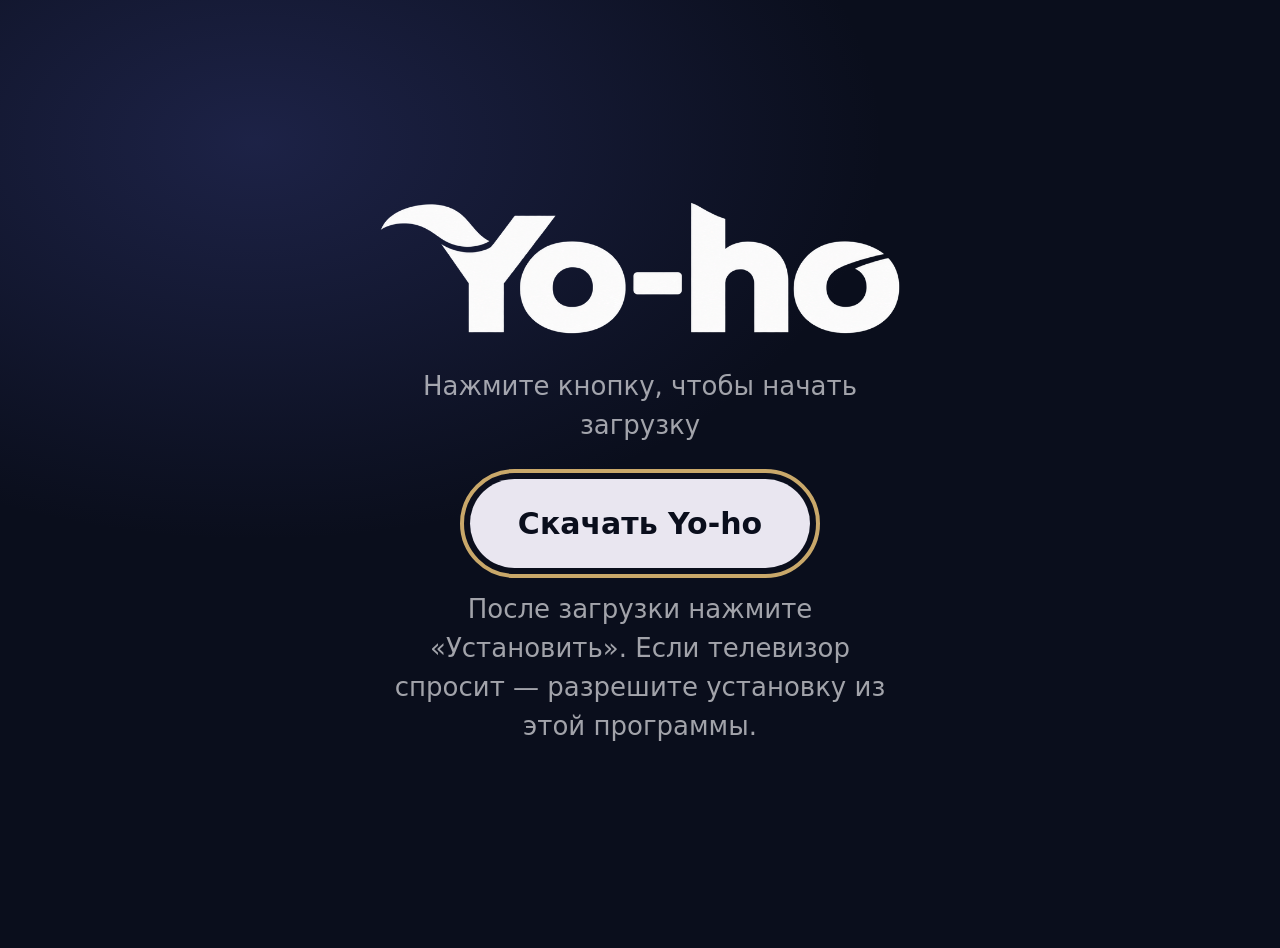
==== tv/index.html @ 595785c8 "Страница для ТВ: ?v=<версия> — скачать конкретную версию (тестовую владельцу) Co-Authored-By: Claude" ====
<!doctype html>
<html lang="ru">
<head>
<meta charset="utf-8">
<meta name="viewport" content="width=device-width,initial-scale=1">
<!-- Яндекс Диск не отдаёт файлы, если браузер сообщает, что пришёл с чужого сайта (403) — не сообщаем. -->
<meta name="referrer" content="no-referrer">
<title>Yo-ho для телевизора</title>
<link rel="icon" href="../favicon.png">
<style>
body{margin:0;min-height:100vh;display:grid;place-items:center;background:radial-gradient(70% 60% at 20% 15%,rgba(64,72,150,.35),transparent 70%),#0A0E1C;color:#E9E6F0;font:400 26px/1.5 system-ui,sans-serif;text-align:center;padding:24px}
img{width:min(520px,80vw)}
a.go{display:inline-block;margin-top:34px;padding:22px 48px;border-radius:999px;background:#E9E6F0;color:#0A0E1C;font-weight:700;text-decoration:none;font-size:30px}
a.go:focus{outline:4px solid #C9A86A;outline-offset:6px}
p{color:rgba(245,245,247,.65);max-width:30ch;margin:22px auto 0}
</style>
</head>
<body>
<main>
  <img src="../logo.png" alt="Yo-ho">
  <p id="t">Ищу свежую версию для телевизора…</p>
  <a class="go" id="go" href="#" autofocus>Скачать Yo-ho</a>
  <p>После загрузки нажмите «Установить». Если телевизор спросит — разрешите установку из этой программы.</p>
</main>
<script src="../disk.js?v=6"></script>
<script>
// Свежий файл для ТВ — прямо с Яндекс Диска Yo-ho (работает без VPN).
var go=document.getElementById('go'),t=document.getElementById('t');
go.href=YoHo.folder;
function start(){YoHo.download('apk',function(x){if(x)t.textContent=x;});}
go.addEventListener('click',function(e){e.preventDefault();start();});
YoHo.current().then(function(j){
  if(!j.version)return;
  t.textContent='Версия '+j.version+' — загрузка начнётся сама';
  setTimeout(start,1500);
}).catch(function(){t.textContent='Нажмите кнопку, чтобы начать загрузку';});
go.focus();
</script>
</body>
</html>
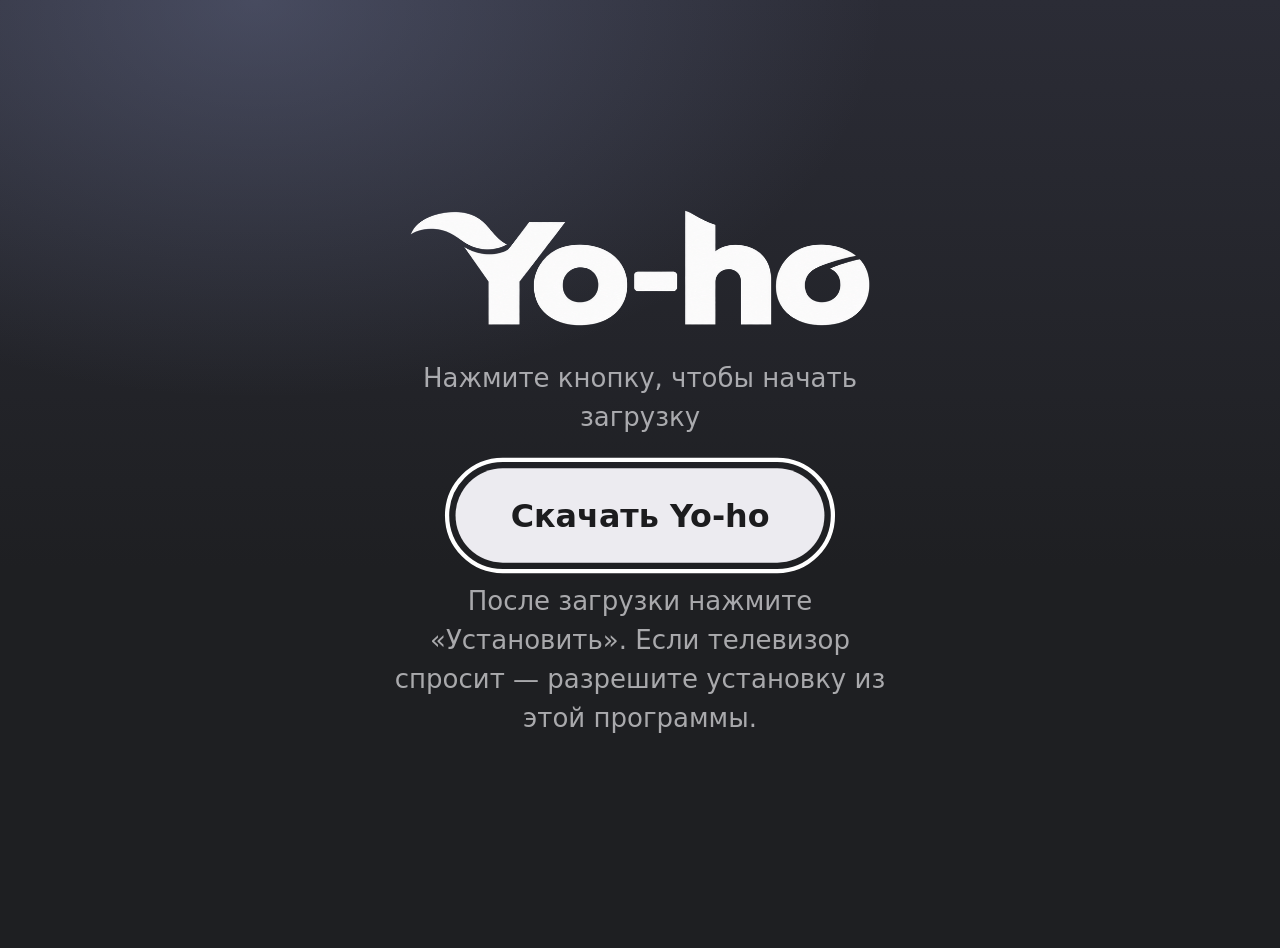
==== commit f4c8a3aa: "Сайт в стиле приложения: тёмный фон с мягким светом, крупная типографика, стеклянные карточки, кнопк" ====
--- a/tv/index.html
+++ b/tv/index.html
@@ -8,11 +8,14 @@
 <title>Yo-ho для телевизора</title>
 <link rel="icon" href="../favicon.png">
 <style>
-body{margin:0;min-height:100vh;display:grid;place-items:center;background:radial-gradient(70% 60% at 20% 15%,rgba(64,72,150,.35),transparent 70%),#0A0E1C;color:#E9E6F0;font:400 26px/1.5 system-ui,sans-serif;text-align:center;padding:24px}
-img{width:min(520px,80vw)}
-a.go{display:inline-block;margin-top:34px;padding:22px 48px;border-radius:999px;background:#E9E6F0;color:#0A0E1C;font-weight:700;text-decoration:none;font-size:30px}
-a.go:focus{outline:4px solid #C9A86A;outline-offset:6px}
-p{color:rgba(245,245,247,.65);max-width:30ch;margin:22px auto 0}
+/* Страница для телевизора — в стиле приложения: тёмный фон с мягким светом, белая кнопка-таблетка. */
+body{margin:0;min-height:100vh;display:grid;place-items:center;color:#F5F5F7;font:400 26px/1.5 Inter,system-ui,sans-serif;text-align:center;padding:24px;
+  background:radial-gradient(70% 60% at 20% 0%,rgba(114,122,158,.40),transparent 70%),linear-gradient(180deg,#2B2C36,#1E1F22 60%);
+  overflow-wrap:normal;word-break:keep-all;hyphens:none}
+img{width:min(460px,80vw)}
+a.go{display:inline-block;margin-top:34px;padding:22px 52px;border-radius:999px;background:#ECEBF0;color:#1C1C1E;font-weight:700;text-decoration:none;font-size:30px;white-space:nowrap;transition:transform .15s}
+a.go:focus{outline:4px solid #fff;outline-offset:6px;transform:scale(1.06)}
+p{color:rgba(245,245,247,.65);max-width:32ch;margin:22px auto 0}
 </style>
 </head>
 <body>
@@ -22,7 +25,7 @@
   <a class="go" id="go" href="#" autofocus>Скачать Yo-ho</a>
   <p>После загрузки нажмите «Установить». Если телевизор спросит — разрешите установку из этой программы.</p>
 </main>
-<script src="../disk.js?v=6"></script>
+<script src="../disk.js?v=7"></script>
 <script>
 // Свежий файл для ТВ — прямо с Яндекс Диска Yo-ho (работает без VPN).
 var go=document.getElementById('go'),t=document.getElementById('t');
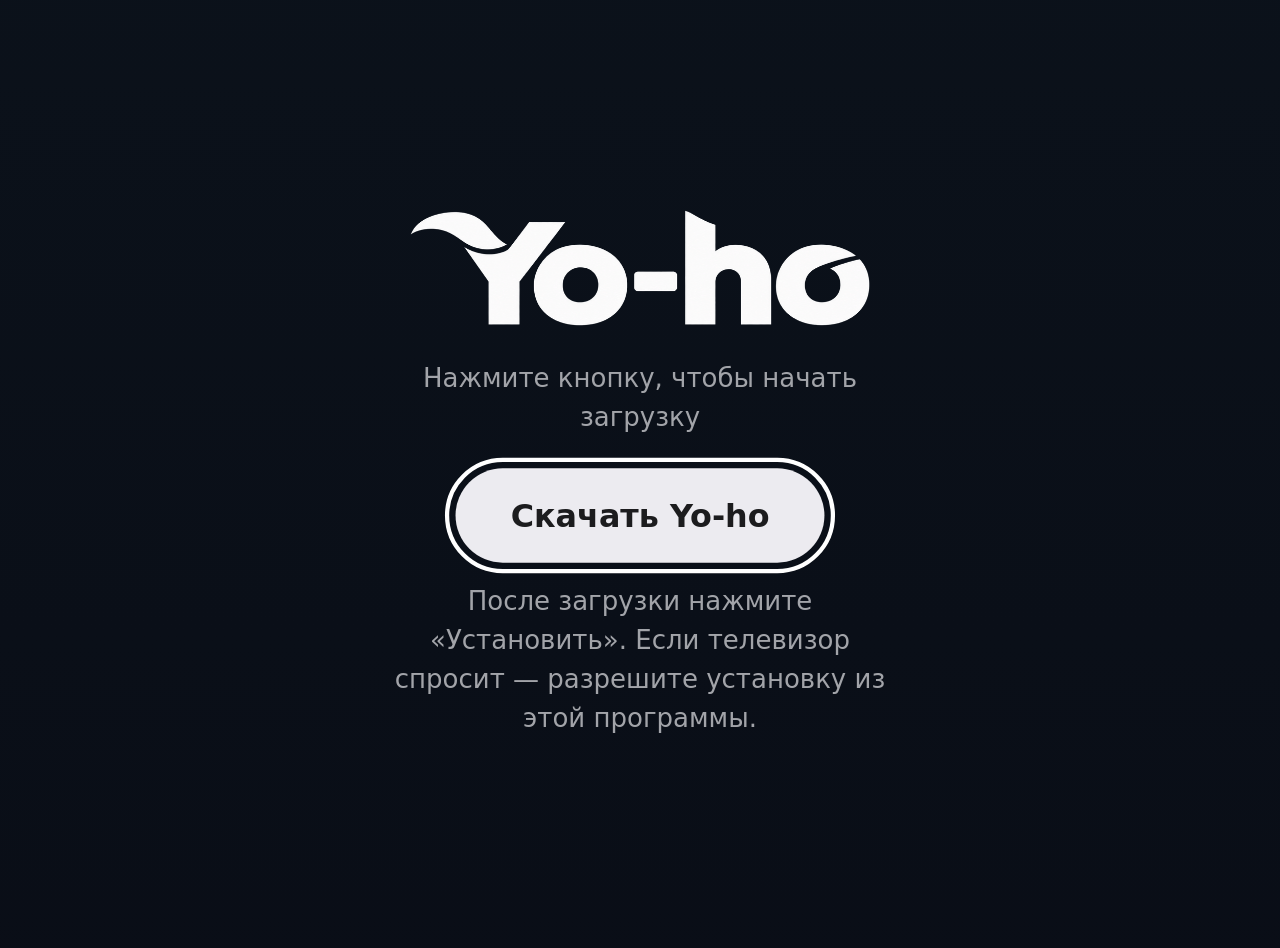
==== commit 90146401: "Align public Yo-ho help and Android TV download pages with Trigger poster backdrop" ====
--- a/tv/index.html
+++ b/tv/index.html
@@ -8,9 +8,9 @@
 <title>Yo-ho для телевизора</title>
 <link rel="icon" href="../favicon.png">
 <style>
-/* Страница для телевизора — в стиле приложения: тёмный фон с мягким светом, белая кнопка-таблетка. */
+/* Страница для телевизора: тёмный постер «Триггера» под сильным затемнением, белая кнопка. */
 body{margin:0;min-height:100vh;display:grid;place-items:center;color:#F5F5F7;font:400 26px/1.5 Inter,system-ui,sans-serif;text-align:center;padding:24px;
-  background:radial-gradient(70% 60% at 20% 0%,rgba(114,122,158,.40),transparent 70%),linear-gradient(180deg,#2B2C36,#1E1F22 60%);
+  background:linear-gradient(rgba(10,16,25,.84),rgba(9,13,22,.92)),url('https://artworks.thetvdb.com/banners/series/353116/posters/5f0c09dec9c15.jpg') center/cover no-repeat,#101821;
   overflow-wrap:normal;word-break:keep-all;hyphens:none}
 img{width:min(460px,80vw)}
 a.go{display:inline-block;margin-top:34px;padding:22px 52px;border-radius:999px;background:#ECEBF0;color:#1C1C1E;font-weight:700;text-decoration:none;font-size:30px;white-space:nowrap;transition:transform .15s}
@@ -25,11 +25,11 @@
   <a class="go" id="go" href="#" autofocus>Скачать Yo-ho</a>
   <p>После загрузки нажмите «Установить». Если телевизор спросит — разрешите установку из этой программы.</p>
 </main>
-<script src="../disk.js?v=7"></script>
+<script src="../disk.js?v=8"></script>
 <script>
 // Свежий файл для ТВ — прямо с Яндекс Диска Yo-ho (работает без VPN).
 var go=document.getElementById('go'),t=document.getElementById('t');
-go.href=YoHo.folder;
+go.href="#";
 function start(){YoHo.download('apk',function(x){if(x)t.textContent=x;});}
 go.addEventListener('click',function(e){e.preventDefault();start();});
 YoHo.current().then(function(j){
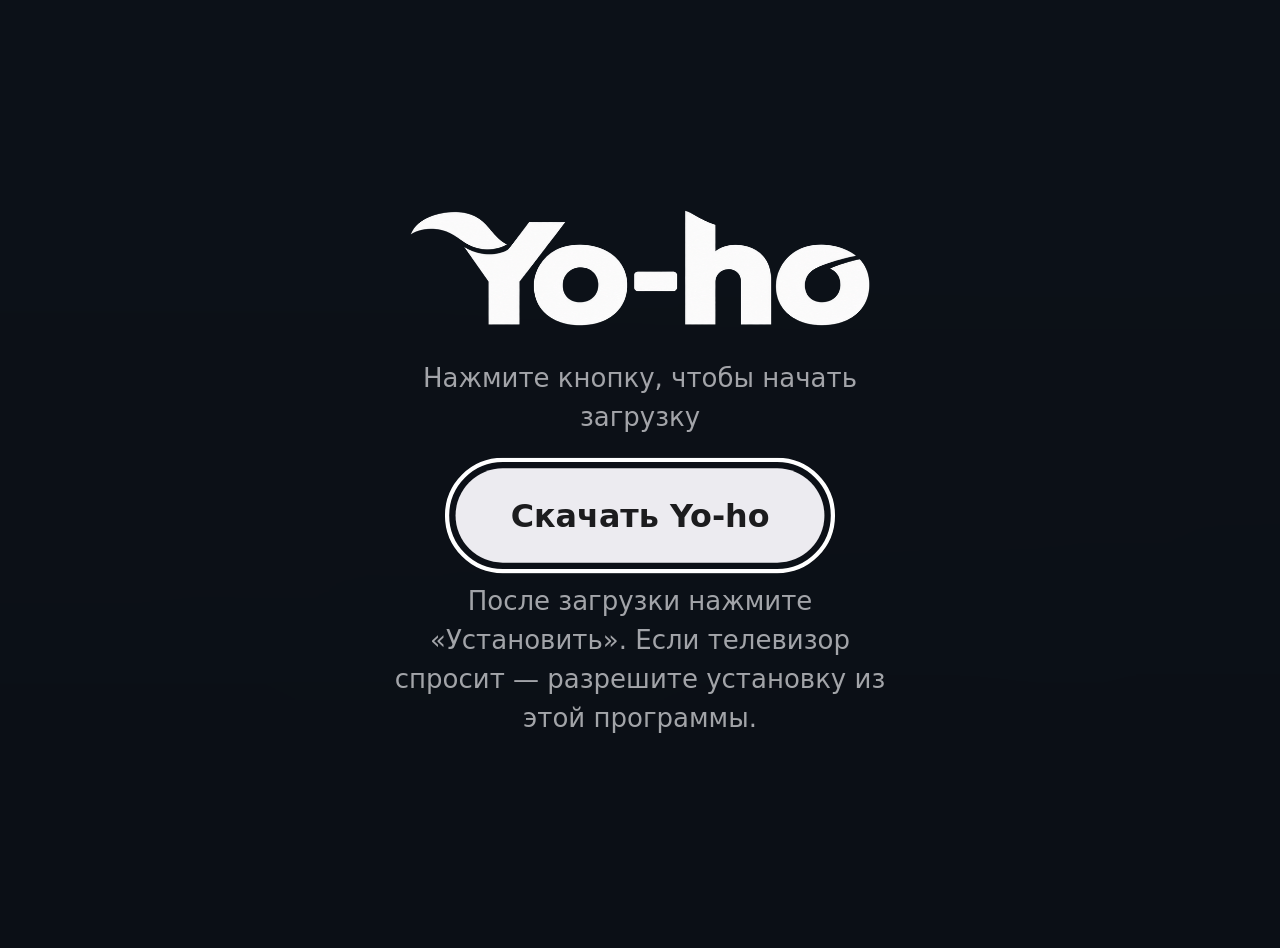
==== commit 09c9c073: "Apply real blur to Trigger art on TV download page; remove unblurred poster" ====
--- a/tv/index.html
+++ b/tv/index.html
@@ -9,9 +9,10 @@
 <link rel="icon" href="../favicon.png">
 <style>
 /* Страница для телевизора: тёмный постер «Триггера» под сильным затемнением, белая кнопка. */
-body{margin:0;min-height:100vh;display:grid;place-items:center;color:#F5F5F7;font:400 26px/1.5 Inter,system-ui,sans-serif;text-align:center;padding:24px;
-  background:linear-gradient(rgba(10,16,25,.84),rgba(9,13,22,.92)),url('https://artworks.thetvdb.com/banners/series/353116/posters/5f0c09dec9c15.jpg') center/cover no-repeat,#101821;
+body{margin:0;min-height:100vh;display:grid;place-items:center;isolation:isolate;color:#F5F5F7;font:400 26px/1.5 Inter,system-ui,sans-serif;text-align:center;padding:24px;
+  background:#101821;
   overflow-wrap:normal;word-break:keep-all;hyphens:none}
+body::before{content:"";position:fixed;inset:-22%;z-index:-1;pointer-events:none; background:linear-gradient(rgba(10,16,25,.72),rgba(9,13,22,.89)),url('https://artworks.thetvdb.com/banners/series/353116/posters/5f0c09dec9c15.jpg') center/cover no-repeat,#101821;filter:blur(88px) saturate(.75);transform:scale(1.12)}
 img{width:min(460px,80vw)}
 a.go{display:inline-block;margin-top:34px;padding:22px 52px;border-radius:999px;background:#ECEBF0;color:#1C1C1E;font-weight:700;text-decoration:none;font-size:30px;white-space:nowrap;transition:transform .15s}
 a.go:focus{outline:4px solid #fff;outline-offset:6px;transform:scale(1.06)}
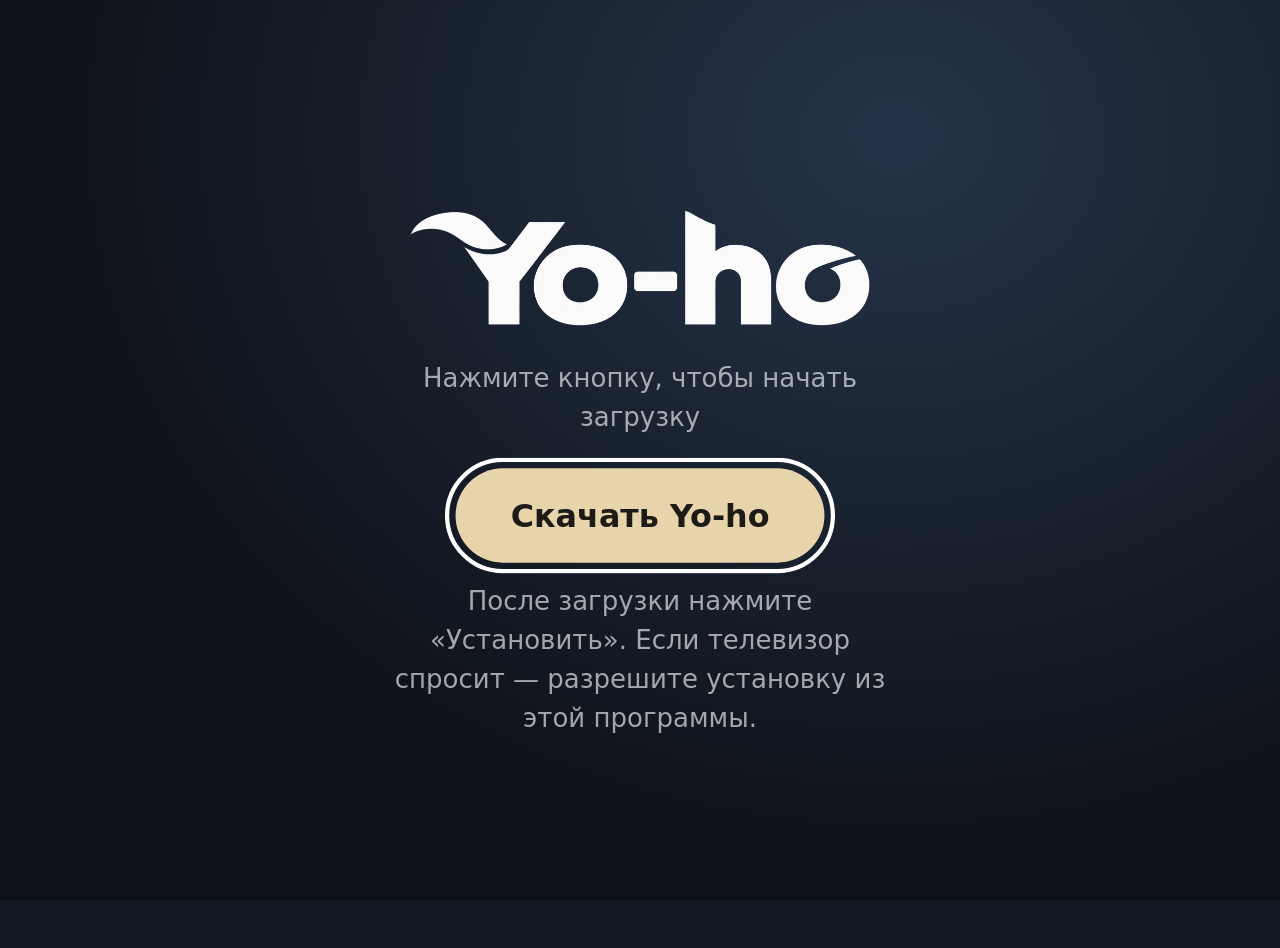
==== commit 6a92fe63: "Draft premium Yo-ho website and synchronized help and privacy pages" ====
--- a/tv/index.html
+++ b/tv/index.html
@@ -3,7 +3,7 @@
 <head>
 <meta charset="utf-8">
 <meta name="viewport" content="width=device-width,initial-scale=1">
-<!-- Яндекс Диск не отдаёт файлы, если браузер сообщает, что пришёл с чужого сайта (403) — не сообщаем. -->
+<!-- Официальный APK скачивается из публичного стабильного выпуска GitHub. -->
 <meta name="referrer" content="no-referrer">
 <title>Yo-ho для телевизора</title>
 <link rel="icon" href="../favicon.png">
@@ -12,9 +12,9 @@
 body{margin:0;min-height:100vh;display:grid;place-items:center;isolation:isolate;color:#F5F5F7;font:400 26px/1.5 Inter,system-ui,sans-serif;text-align:center;padding:24px;
   background:#101821;
   overflow-wrap:normal;word-break:keep-all;hyphens:none}
-body::before{content:"";position:fixed;inset:-22%;z-index:-1;pointer-events:none; background:linear-gradient(rgba(10,16,25,.72),rgba(9,13,22,.89)),url('https://artworks.thetvdb.com/banners/series/353116/posters/5f0c09dec9c15.jpg') center/cover no-repeat,#101821;filter:blur(88px) saturate(.75);transform:scale(1.12)}
+body::before{content:"";position:fixed;inset:0;z-index:-1;pointer-events:none;background:radial-gradient(ellipse at 70% 15%,#263449,#0d1118 68%)}
 img{width:min(460px,80vw)}
-a.go{display:inline-block;margin-top:34px;padding:22px 52px;border-radius:999px;background:#ECEBF0;color:#1C1C1E;font-weight:700;text-decoration:none;font-size:30px;white-space:nowrap;transition:transform .15s}
+a.go{display:inline-block;margin-top:34px;padding:22px 52px;border-radius:999px;background:#e8d4aa;color:#1c1b18;font-weight:700;text-decoration:none;font-size:30px;white-space:nowrap;transition:transform .15s}
 a.go:focus{outline:4px solid #fff;outline-offset:6px;transform:scale(1.06)}
 p{color:rgba(245,245,247,.65);max-width:32ch;margin:22px auto 0}
 </style>
@@ -26,9 +26,9 @@
   <a class="go" id="go" href="#" autofocus>Скачать Yo-ho</a>
   <p>После загрузки нажмите «Установить». Если телевизор спросит — разрешите установку из этой программы.</p>
 </main>
-<script src="../disk.js?v=8"></script>
+<script src="../disk.js?v=9"></script>
 <script>
-// Свежий файл для ТВ — прямо с Яндекс Диска Yo-ho (работает без VPN).
+// Свежий стабильный APK напрямую с открытого GitHub.
 var go=document.getElementById('go'),t=document.getElementById('t');
 go.href="#";
 function start(){YoHo.download('apk',function(x){if(x)t.textContent=x;});}
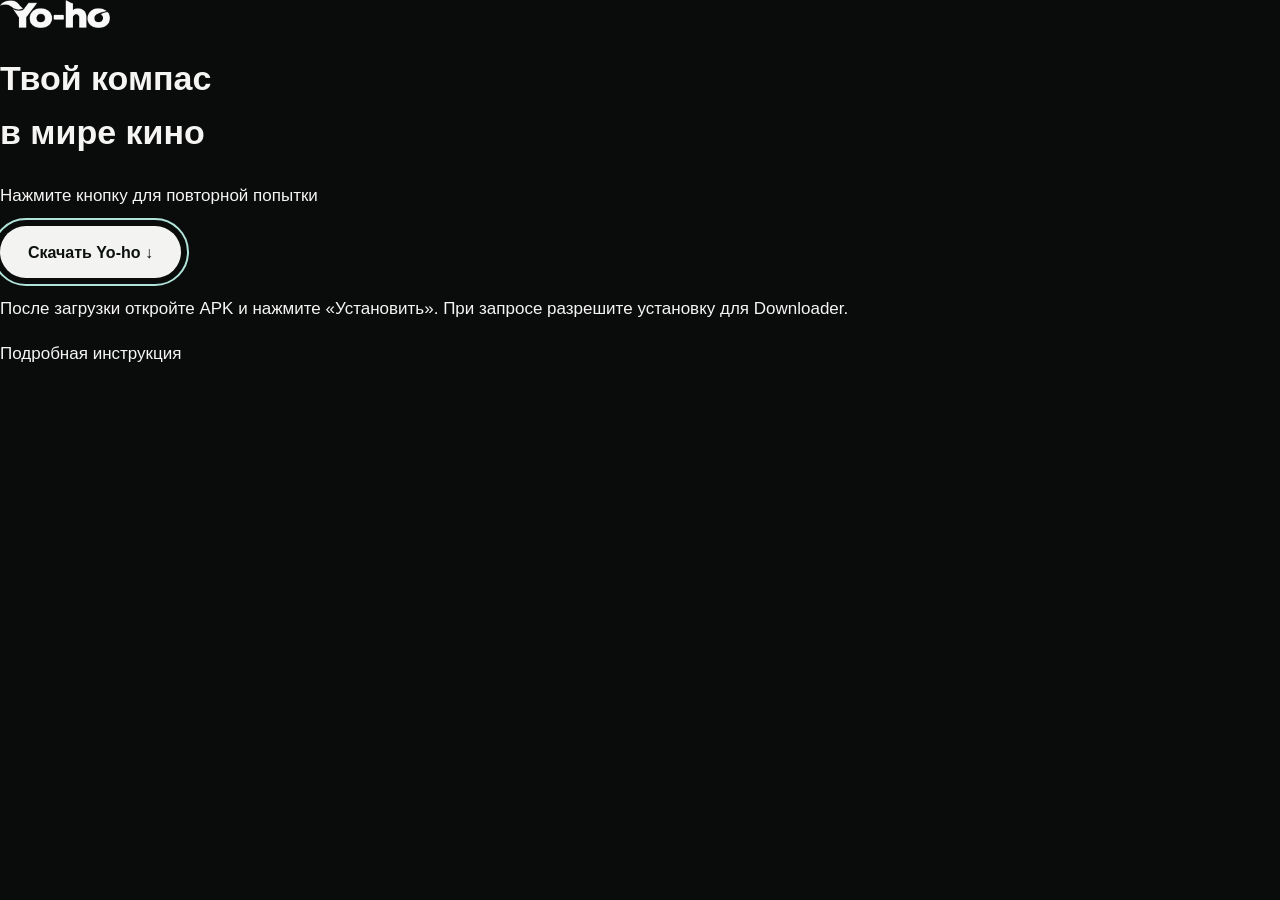
==== commit b151e2a2: "Publish approved Yo-ho Essential website with responsive gallery and original TV screenshots" ====
--- a/tv/index.html
+++ b/tv/index.html
@@ -1,44 +1 @@
-<!doctype html>
-<html lang="ru">
-<head>
-<meta charset="utf-8">
-<meta name="viewport" content="width=device-width,initial-scale=1">
-<!-- Официальный APK скачивается из публичного стабильного выпуска GitHub. -->
-<meta name="referrer" content="no-referrer">
-<title>Yo-ho для телевизора</title>
-<link rel="icon" href="../favicon.png">
-<style>
-/* Страница для телевизора: тёмный постер «Триггера» под сильным затемнением, белая кнопка. */
-body{margin:0;min-height:100vh;display:grid;place-items:center;isolation:isolate;color:#F5F5F7;font:400 26px/1.5 Inter,system-ui,sans-serif;text-align:center;padding:24px;
-  background:#101821;
-  overflow-wrap:normal;word-break:keep-all;hyphens:none}
-body::before{content:"";position:fixed;inset:0;z-index:-1;pointer-events:none;background:radial-gradient(ellipse at 70% 15%,#263449,#0d1118 68%)}
-img{width:min(460px,80vw)}
-a.go{display:inline-block;margin-top:34px;padding:22px 52px;border-radius:999px;background:#e8d4aa;color:#1c1b18;font-weight:700;text-decoration:none;font-size:30px;white-space:nowrap;transition:transform .15s}
-a.go:focus{outline:4px solid #fff;outline-offset:6px;transform:scale(1.06)}
-p{color:rgba(245,245,247,.65);max-width:32ch;margin:22px auto 0}
-</style>
-</head>
-<body>
-<main>
-  <img src="../logo.png" alt="Yo-ho">
-  <p id="t">Ищу свежую версию для телевизора…</p>
-  <a class="go" id="go" href="#" autofocus>Скачать Yo-ho</a>
-  <p>После загрузки нажмите «Установить». Если телевизор спросит — разрешите установку из этой программы.</p>
-</main>
-<script src="../disk.js?v=9"></script>
-<script>
-// Свежий стабильный APK напрямую с открытого GitHub.
-var go=document.getElementById('go'),t=document.getElementById('t');
-go.href="#";
-function start(){YoHo.download('apk',function(x){if(x)t.textContent=x;});}
-go.addEventListener('click',function(e){e.preventDefault();start();});
-YoHo.current().then(function(j){
-  if(!j.version)return;
-  t.textContent='Версия '+j.version+' — загрузка начнётся сама';
-  setTimeout(start,1500);
-}).catch(function(){t.textContent='Нажмите кнопку, чтобы начать загрузку';});
-go.focus();
-</script>
-</body>
-</html>
+<!doctype html><html lang="ru"><head><meta charset="utf-8"><meta name="viewport" content="width=device-width,initial-scale=1"><meta name="theme-color" content="#0c1717"><meta name="referrer" content="no-referrer"><meta name="description" content="Yo-ho — каталог, личная коллекция и просмотр на Android TV и Google TV. Доступ по приглашению."><title>Yo-ho для телевизора</title><link rel="icon" href="../favicon.png"><link rel="stylesheet" href="../style.css"></head><body><a class="skip" href="#main">К содержанию</a><div class="tv"><main id="main"><img class="logo" src="../assets/logo.png" alt="Yo-ho"><h1>Твой компас<br>в мире кино</h1><p data-version>Официальный стабильный выпуск</p><a class="button" href="https://github.com/deepworks-soft/yo-ho/releases/latest" data-download autofocus>Скачать Yo-ho ↓</a><p data-status>После загрузки откройте APK и нажмите «Установить». При запросе разрешите установку для Downloader.</p><a href="../install.html">Подробная инструкция</a></main></div><script src="../disk.js"></script><script>(function(){var go=document.querySelector('[data-download]'),label=document.querySelector('[data-version]'),status=document.querySelector('[data-status]');if(!window.fetch){label.textContent='Официальный релиз на GitHub';return;}go.addEventListener('click',function(e){e.preventDefault();YoHo.download('apk',function(t){status.textContent=t})});YoHo.current().then(function(c){label.textContent='Версия '+c.version+' — загрузка начнётся автоматически';setTimeout(function(){YoHo.download('apk',function(t){status.textContent=t})},1500)}).catch(function(){label.textContent='Нажмите кнопку для повторной попытки'});go.focus()})();</script></body></html>
--- a/style.css
+++ b/style.css
@@ -0,0 +1,15 @@
+
+:root{color-scheme:dark;--bg:#0a0b0b;--text:#f5f5f3;--muted:#aeb4b3;--line:#282c2b;--accent:#b0e4d8}*{box-sizing:border-box}html{scroll-behavior:smooth}body{margin:0;background:var(--bg);color:var(--text);font:17px/1.6 -apple-system,BlinkMacSystemFont,"Segoe UI",Arial,sans-serif;-webkit-font-smoothing:antialiased}a{color:inherit;text-decoration:none}a:focus-visible,summary:focus-visible,button:focus-visible{outline:2px solid var(--accent);outline-offset:6px}a:hover{color:var(--accent)}img{max-width:100%;display:block}header{border-bottom:1px solid var(--line)}.nav{max-width:1180px;margin:auto;display:flex;align-items:center;justify-content:space-between;padding:0 32px;min-height:76px;gap:20px}.logo{width:110px;height:auto}nav.primary{display:flex;gap:32px;align-items:center;font-size:16px}.nav a{white-space:nowrap}.home{max-width:1200px;margin:auto;padding:68px 36px 36px;text-align:center}.platform{font-size:15px;letter-spacing:.03em;color:var(--accent);margin:0 0 18px}.home h1{font-size:clamp(48px,7.3vw,105px);line-height:1.02;letter-spacing:-.06em;font-weight:650;margin:0 auto 20px;max-width:950px}.home .lead{font-size:clamp(18px,2.2vw,23px);max-width:620px;color:var(--muted);line-height:1.45;margin:0 auto 28px}.actions{display:flex;justify-content:center;align-items:center;gap:24px;flex-wrap:wrap}.button{display:inline-flex;justify-content:center;align-items:center;min-height:52px;padding:12px 28px;border-radius:100px;background:#f3f4f1;color:#0c1110!important;font-size:16px;font-weight:650;text-align:center;border:0;cursor:pointer;transition:background .2s,transform .2s}.button:hover{background:#c8e9e0;transform:translateY(-1px)}.textlink{font-size:16px;color:var(--accent);padding:12px 0}.screen{margin:40px auto 0;max-width:970px;overflow:hidden;border-radius:12px;border:1px solid #343c3b;box-shadow:0 20px 70px #0006;background:#0c1516}.screen img{width:100%;height:auto;aspect-ratio:16/9;object-fit:contain}.home .access{font-size:15px;color:var(--muted);margin:18px 0 0}.footer{max-width:1180px;margin:0 auto;padding:24px 32px 30px;color:var(--muted);font-size:13px;border-top:1px solid var(--line);display:flex;justify-content:space-between;gap:15px;flex-wrap:wrap}.footer nav{display:flex;flex-wrap:wrap;gap:9px 20px}.footer a:hover{color:var(--text)}.footer small{font-size:13px}.page{max-width:820px;margin:0 auto;padding:60px 32px 64px}.page h1{font-size:clamp(39px,6.7vw,72px);line-height:1.08;letter-spacing:-.05em;font-weight:650;margin:0 0 22px}.page>p:first-of-type{font-size:20px;color:var(--muted)}.page h2{font-size:28px;letter-spacing:-.03em;line-height:1.2;margin:42px 0 16px}.page h3{font-size:21px;margin:0 0 8px}.page p,.page li{line-height:1.65}.page p{margin:0 0 18px}.page li{margin:6px 0}.page a:not(.button){color:var(--accent);overflow-wrap:anywhere}.page .toc{display:flex;flex-wrap:wrap;gap:8px 20px;padding:16px 0;border-top:1px solid var(--line);border-bottom:1px solid var(--line);margin:26px 0}.page .buttons{display:flex;flex-wrap:wrap;align-items:center;gap:12px;margin:20px 0}.page .buttons a:not(.button){padding:10px 0}.page .code{padding:22px 0;border-top:1px solid var(--line);border-bottom:1px solid var(--line);margin:22px 0;display:flex;align-items:center;flex-wrap:wrap;gap:15px}.page .code strong{font-size:40px;letter-spacing:.025em;user-select:all}.page .code button{display:none}.page .step{margin:24px 0;display:flex;align-items:flex-start;gap:18px}.page .step .stepno,.page .step .num,.page .step .n{color:var(--accent);font-size:21px;flex-shrink:0}.page .note{border-left:2px solid var(--accent);padding:10px 0 10px 18px;color:var(--muted);margin:22px 0}.page details{border-bottom:1px solid var(--line);padding:18px 0}.page summary{cursor:pointer;font-size:21px;line-height:1.4;font-weight:600;list-style:none;display:flex;align-items:center;justify-content:space-between;gap:15px;min-height:44px}.page summary::-webkit-details-marker{display:none}.page summary:after{content:'+';color:var(--muted);font-weight:400;font-size:26px;flex-shrink:0}.page details[open]>summary:after{content:'−'}.page details>p{margin:12px 0 20px;color:var(--muted)}.chapter{display:none}.page details .shots{display:flex;overflow-x:auto;scroll-snap-type:x mandatory;gap:12px;padding:2px 0 14px;scrollbar-width:thin;scrollbar-color:#4c5553 transparent}.shots figure{margin:0;flex:0 0 88%;scroll-snap-align:start}.shots img{width:100%;aspect-ratio:16/9;object-fit:contain;background:#0c1516;border:1px solid #343c3b;border-radius:8px}.shots figcaption{margin-top:7px;color:var(--muted);font-size:14px}.page .legal-link{font-size:15px}.features-page>details:first-of-type{border-top:1px solid var(--line)}.feature-end{margin-top:32px}.page .small{font-size:14px;color:var(--muted)}.page .back{display:inline-block;margin:0 0 25px;color:var(--muted)}.page .version-link{font-size:15px}.page .grid{display:block}.page [id]{scroll-margin-top:20px}.skip{position:absolute;left:-999px}.skip:focus{left:12px;top:12px;background:#111;padding:10px;z-index:100}.home h1,.home .lead,.home .actions,.home .screen{animation:enter .65s ease both}.home .screen{animation-delay:.08s}@keyframes enter{from{opacity:0;transform:translateY(9px)}to{opacity:1;transform:translateY(0)}}
+@media(max-width:600px){body{font-size:17px}.nav{padding:0 20px;min-height:64px;gap:12px}.logo{width:86px}nav.primary{gap:16px;font-size:14px}.home{padding:40px 20px 28px}.platform{font-size:14px;margin-bottom:16px}.home h1{font-size:clamp(40px,11.6vw,64px);line-height:1.04;margin-bottom:19px;letter-spacing:-.055em}.home .lead{font-size:18px;line-height:1.45;margin-bottom:23px}.actions{flex-direction:column;gap:8px}.actions .button{min-height:54px;width:100%;max-width:340px}.textlink{min-height:44px;padding:8px 0}.screen{margin-top:24px;border-radius:8px}.home .access{margin-top:15px;font-size:14px}.footer{padding:20px;display:block;font-size:13px}.footer nav{margin-top:10px;gap:7px 17px}.footer nav a{padding:4px 0}.page{padding:36px 20px 44px}.page h1{font-size:42px}.page h2{font-size:26px}.page>p:first-of-type{font-size:19px}.page summary{font-size:21px}.page .code strong{font-size:36px}.page .buttons .button{width:100%}.shots figure{flex-basis:94%}.page .toc{gap:8px 16px}}
+@media(max-width:345px){.nav{padding:0 14px}.logo{width:74px}nav.primary{gap:10px;font-size:13px}.home,.page{padding-left:16px;padding-right:16px}.home h1{font-size:39px}}
+@media(prefers-reduced-motion:reduce){*,*::before,*::after{animation:none!important;transition:none!important;scroll-behavior:auto!important}}
+
+/* Explicit 16:9 sizing independent of intrinsic dimensions and flex layout. */
+.page details .shots{display:block;white-space:nowrap;overflow-x:auto;overflow-y:hidden;scroll-snap-type:x mandatory;gap:0;padding:0 0 10px;-webkit-overflow-scrolling:touch;align-items:start}
+.shots figure{display:inline-block;vertical-align:top;white-space:normal;width:100%;min-width:0;max-width:100%;margin:0 12px 0 0;scroll-snap-align:start;scroll-snap-stop:always}
+.shots figure:last-child{margin-right:0}
+.shot-frame,.screen .shot-frame{position:relative;display:block;width:100%;height:0;padding:0 0 56.25%;overflow:hidden;background:#0c1516;border:0;border-radius:8px;box-sizing:content-box}
+.shots .shot-frame img,.screen .shot-frame img{position:absolute;inset:0;display:block;width:100%;height:100%;max-width:100%;max-height:100%;margin:0;padding:0;aspect-ratio:auto;object-fit:contain;border:0;border-radius:0;background:transparent}
+.shots figcaption{white-space:normal;line-height:1.45;margin:8px 0 0;font-size:15px}
+.shot-hint{font-size:14px;color:var(--muted);margin:0 0 10px!important}
+@media(max-width:600px){.shots figure{width:100%}.shot-frame,.screen .shot-frame{border-radius:6px}}
